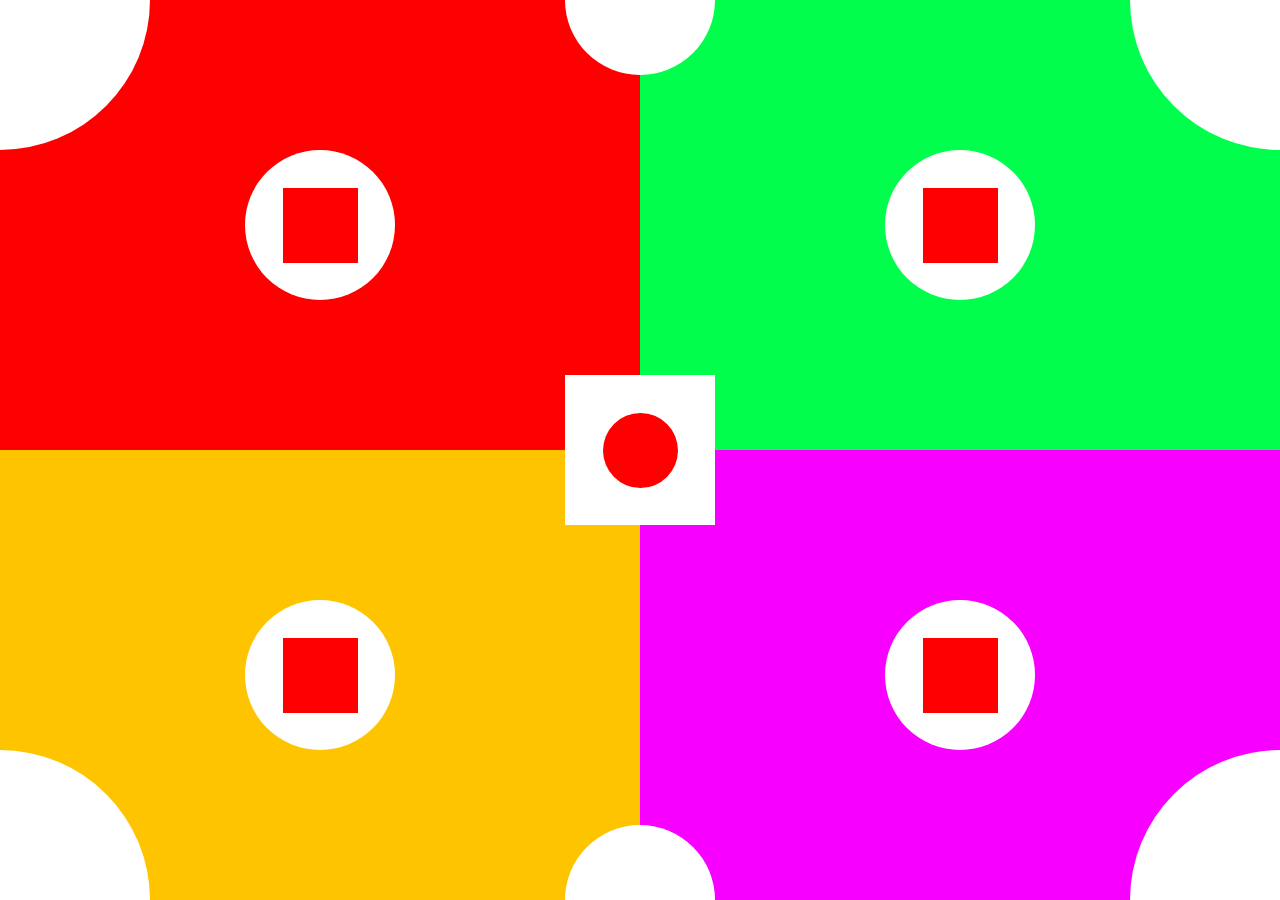
==== case 1/index.html @ 88b490ad "case 1" ====
<!--
@author : HelithaSri
@email : helitha.pravin@gmail.com
@create date : 2021-12-11  17:11
@modify date : 2021-12-12  00:01
@desc : CSS Assignment 1
-->

<!DOCTYPE html>
<html lang="en">
  <head>
    <meta charset="UTF-8" />
    <meta http-equiv="X-UA-Compatible" content="IE=edge" />
    <meta name="viewport" content="width=device-width, initial-scale=1.0" />
    <link rel="stylesheet" href="assets/css/normalize.css" />
    <link rel="stylesheet" href="assets/css/styles.css" />
    <title>CSS Assignment 1</title>
  </head>
  <body>
    <!-- for Rectangles -->
    <section>
      <div><div></div></div>
    </section>
    <section>
      <div><div></div></div>
    </section>
    <section>
      <div><div></div></div>
    </section>
    <section>
      <div><div></div></div>
    </section>

    <!-- for Circle -->
    <div></div>
    <div></div>
    <div></div>
    <div></div>

    <!-- for top and bottom centered Circle -->
    <div></div>
    <div></div>

    <!-- for centered Square -->
    <div><div></div></div>
  </body>
</html>
---- case 1/assets/css/styles.css ----
/**
 * @author : HelithaSri
 * @email : helitha.pravin@gmail.com
 * @create date : 2021-12-11  17:13
 * @modify date : 2021-12-11  23:49
 */

body > section {
  width: 50vw;
  height: 50vh;
  position: absolute;
}

body > section:nth-child(1) {
  top: 0;
  left: 0;
  background-color: red;
}

body > section:nth-child(2) {
  top: 0;
  right: 0;
  background-color: rgb(0, 255, 76);
}

body > section:nth-child(3) {
  bottom: 0;
  left: 0;
  background-color: rgb(255, 196, 0);
}

body > section:nth-child(4) {
  bottom: 0;
  right: 0;
  background-color: rgb(247, 0, 255);
}

body > div{
    position: absolute;
    width: 150px;
    height: 150px;
    background-color: rgb(255, 255, 255);    
}

body > div:nth-of-type(1){
    top: 0;
    left: 0;
    border-bottom-right-radius: 100%;
}

body > div:nth-of-type(2){
    top: 0;
    right: 0;
    border-bottom-left-radius: 100%;
}

body > div:nth-of-type(3){
    bottom: 0;
    right: 0;
    border-top-left-radius: 100%;
}

body > div:nth-of-type(4){
    bottom: 0;
    left: 0;
    border-top-right-radius: 100%;
}

body > div:nth-of-type(5){
    width: 150px;
    height: 75px;
    top: 0;
    right: 50%;
    margin-right: -75px;
    border-bottom-left-radius: 50% 100%;
    border-bottom-right-radius: 50% 100%;
}

body > div:nth-of-type(6){
    width: 150px;
    height: 75px;
    bottom: 0;
    right: 50%;
    margin-right: -75px;
    border-top-left-radius: 50% 100%;
    border-top-right-radius: 50% 100%;
}

body > section > div{
    position: absolute;
    width: 150px;
    height: 150px;
    top: 50%;
    left: 50%;
    margin: -75px 0 0 -75px;
    border-radius: 100px;
    background-color: rgb(255, 255, 255);
}

body > section > div > div{
    position: absolute;
    width: 75px;
    height: 75px;
    top: 50%;
    left: 50%;
    margin: -37.5px 0 0 -37.5px;
    background-color: rgb(255, 0, 0);
}

body > div:nth-of-type(7){
    top: 50%;
    left: 50%;
    margin: -75px 0 0 -75px;
}

body > div:nth-of-type(7) > div{
    position: absolute;
    width: 75px;
    height: 75px;
    top: 50%;
    left: 50%;
    margin: -37.5px 0 0 -37.5px;
    border-radius: 100px;
    background-color: red;
    
}
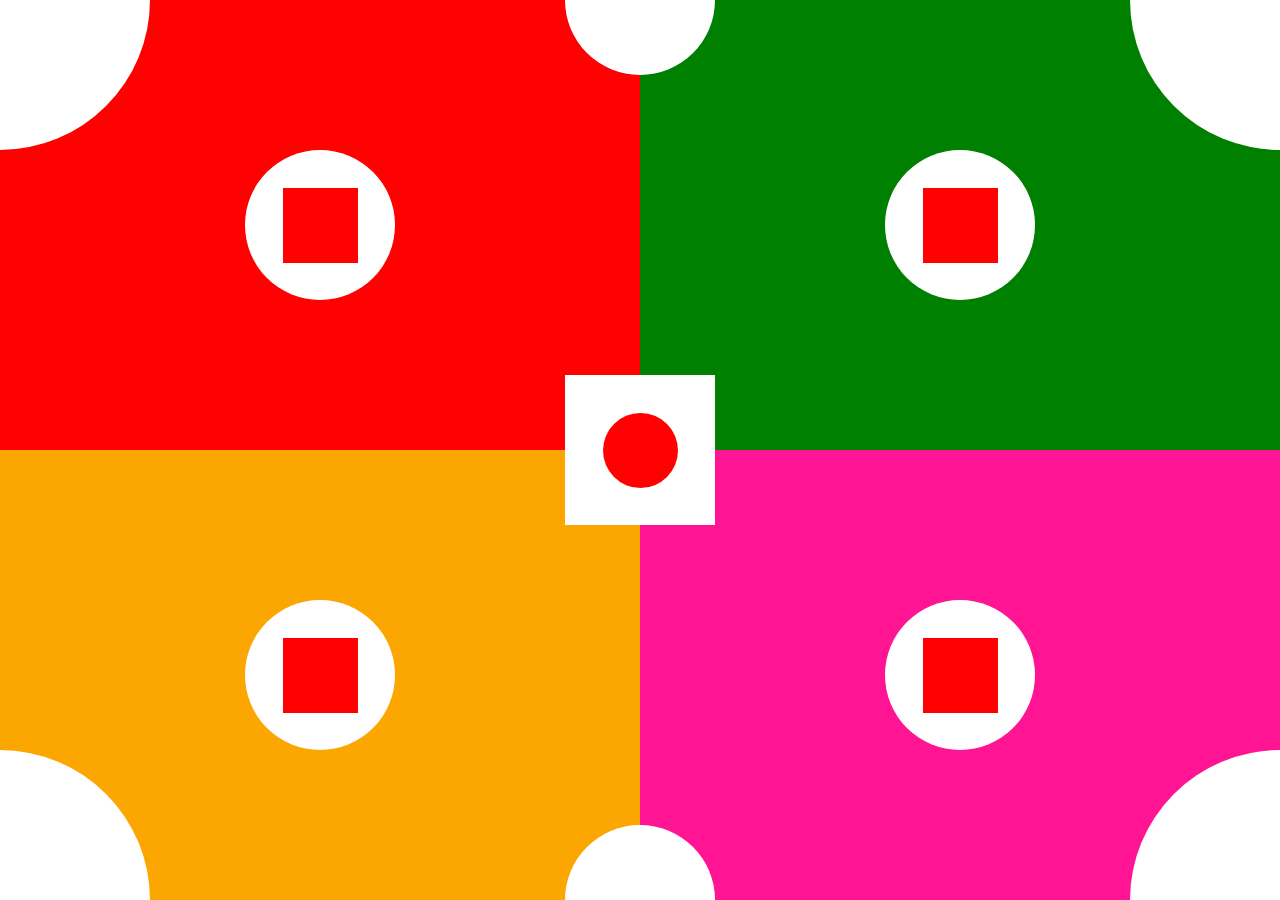
==== commit 1ad2fdbd: "Simple Web Layout" ====
--- a/case 1/index.html
+++ b/case 1/index.html
@@ -2,7 +2,7 @@
 @author : HelithaSri
 @email : helitha.pravin@gmail.com
 @create date : 2021-12-11  17:11
-@modify date : 2021-12-12  00:01
+@modify date : 2021-12-13  09:55
 @desc : CSS Assignment 1
 -->
 
--- a/case 1/assets/css/styles.css
+++ b/case 1/assets/css/styles.css
@@ -2,7 +2,7 @@
  * @author : HelithaSri
  * @email : helitha.pravin@gmail.com
  * @create date : 2021-12-11  17:13
- * @modify date : 2021-12-11  23:49
+ * @modify date : 2021-12-13  09:55
  */
 
 body > section {
@@ -14,113 +14,140 @@
 body > section:nth-child(1) {
   top: 0;
   left: 0;
-  background-color: red;
+  background-color: rgb(255, 1, 1);
 }
 
 body > section:nth-child(2) {
   top: 0;
   right: 0;
-  background-color: rgb(0, 255, 76);
+  background-color: rgb(0, 128, 1);
 }
 
 body > section:nth-child(3) {
   bottom: 0;
   left: 0;
-  background-color: rgb(255, 196, 0);
+  background-color: rgb(252, 166, 1);
 }
 
 body > section:nth-child(4) {
   bottom: 0;
   right: 0;
-  background-color: rgb(247, 0, 255);
+  background-color: rgb(255, 20, 148);
 }
 
-body > div{
-    position: absolute;
-    width: 150px;
-    height: 150px;
-    background-color: rgb(255, 255, 255);    
+body > div {
+  position: absolute;
+  width: 150px;
+  height: 150px;
+  background-color: rgb(255, 255, 255);
 }
 
-body > div:nth-of-type(1){
-    top: 0;
-    left: 0;
-    border-bottom-right-radius: 100%;
+body > div:nth-of-type(1) {
+  top: 0;
+  left: 0;
+  border-bottom-right-radius: 100%;
 }
 
-body > div:nth-of-type(2){
-    top: 0;
-    right: 0;
-    border-bottom-left-radius: 100%;
+body > div:nth-of-type(2) {
+  top: 0;
+  right: 0;
+  border-bottom-left-radius: 100%;
 }
 
-body > div:nth-of-type(3){
-    bottom: 0;
-    right: 0;
-    border-top-left-radius: 100%;
+body > div:nth-of-type(3) {
+  bottom: 0;
+  right: 0;
+  border-top-left-radius: 100%;
 }
 
-body > div:nth-of-type(4){
-    bottom: 0;
-    left: 0;
-    border-top-right-radius: 100%;
+body > div:nth-of-type(4) {
+  bottom: 0;
+  left: 0;
+  border-top-right-radius: 100%;
 }
 
-body > div:nth-of-type(5){
-    width: 150px;
-    height: 75px;
-    top: 0;
-    right: 50%;
-    margin-right: -75px;
-    border-bottom-left-radius: 50% 100%;
-    border-bottom-right-radius: 50% 100%;
+body > div:nth-of-type(5) {
+  width: 150px;
+  height: 75px;
+  /* top: 0;
+  right: 50%;
+  margin-right: -75px; */
+  border-bottom-left-radius: 50% 100%;
+  border-bottom-right-radius: 50% 100%;
+  top: 0;
+  right: 0;
+  left: 0;
+  margin: auto;
 }
 
-body > div:nth-of-type(6){
-    width: 150px;
-    height: 75px;
-    bottom: 0;
-    right: 50%;
-    margin-right: -75px;
-    border-top-left-radius: 50% 100%;
-    border-top-right-radius: 50% 100%;
+body > div:nth-of-type(6) {
+  width: 150px;
+  height: 75px;
+  /* bottom: 0;
+  right: 50%;
+  margin-right: -75px; */
+  border-top-left-radius: 50% 100%;
+  border-top-right-radius: 50% 100%;
+  right: 0;
+  bottom: 0;
+  left: 0;
+  margin: auto;
 }
 
-body > section > div{
-    position: absolute;
-    width: 150px;
-    height: 150px;
-    top: 50%;
-    left: 50%;
-    margin: -75px 0 0 -75px;
-    border-radius: 100px;
-    background-color: rgb(255, 255, 255);
+body > section > div {
+  position: absolute;
+  width: 150px;
+  height: 150px;
+  /* top: 50%;
+  left: 50%;
+  margin: -75px 0 0 -75px; */
+  border-radius: 100px;
+  background-color: rgb(255, 255, 255);
+  top: 0;
+  right: 0;
+  bottom: 0;
+  left: 0;
+  margin: auto;
 }
 
-body > section > div > div{
-    position: absolute;
-    width: 75px;
-    height: 75px;
-    top: 50%;
-    left: 50%;
-    margin: -37.5px 0 0 -37.5px;
-    background-color: rgb(255, 0, 0);
+body > section > div > div {
+  position: absolute;
+  width: 75px;
+  height: 75px;
+  /* top: 50%;
+  left: 50%;
+  margin: -37.5px 0 0 -37.5px; */
+  background-color: rgb(255, 1, 1);
+  top: 0;
+  right: 0;
+  bottom: 0;
+  left: 0;
+  margin: auto;
 }
 
-body > div:nth-of-type(7){
-    top: 50%;
+body > div:nth-of-type(7) {
+  /* top: 50%;
     left: 50%;
-    margin: -75px 0 0 -75px;
+    margin: -75px 0 0 -75px; */
+
+  /* Easiest and correct way to center the elements */
+  top: 0;
+  right: 0;
+  bottom: 0;
+  left: 0;
+  margin: auto;
 }
 
-body > div:nth-of-type(7) > div{
-    position: absolute;
-    width: 75px;
-    height: 75px;
-    top: 50%;
-    left: 50%;
-    margin: -37.5px 0 0 -37.5px;
-    border-radius: 100px;
-    background-color: red;
-    
-}+body > div:nth-of-type(7) > div {
+  position: absolute;
+  width: 75px;
+  height: 75px;
+  top: 0;
+  right: 0;
+  bottom: 0;
+  left: 0;
+  /* margin: -37.5px 0 0 -37.5px; */
+  margin: auto;
+  border-radius: 100px;
+  background-color: rgb(255, 1, 1);
+}
